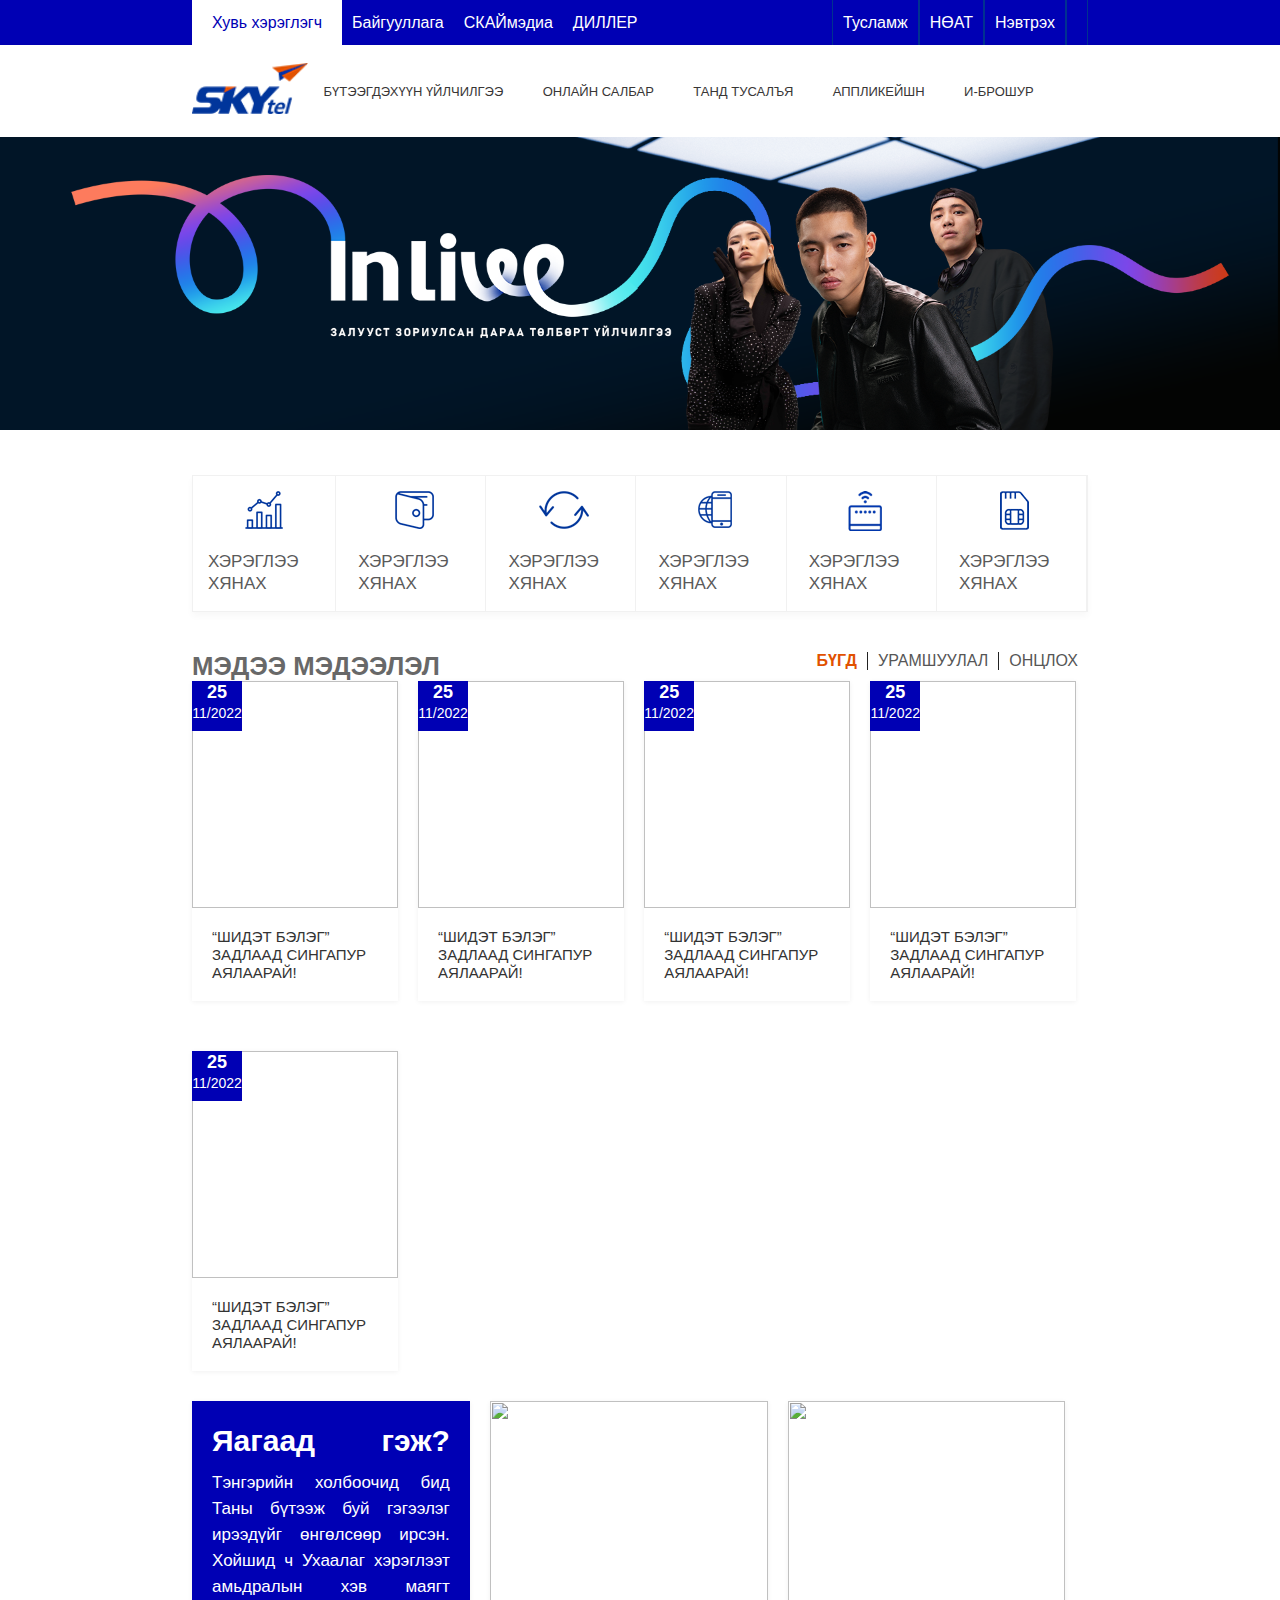
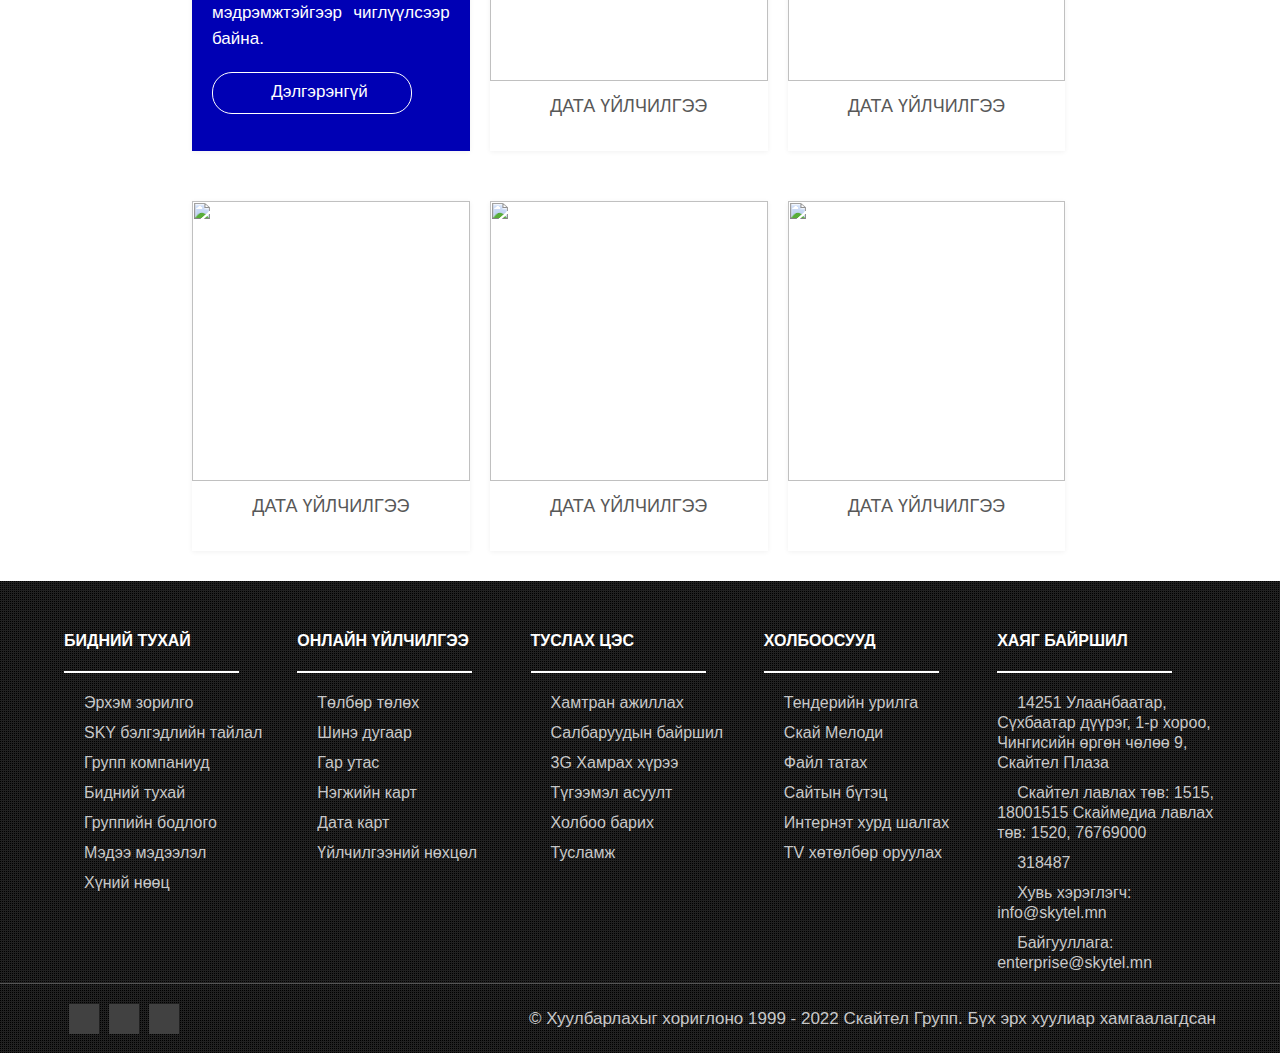
==== index.html @ 261db48d "edit" ====
<!DOCTYPE html>
<html lang="en">
  <head>
    <meta charset="UTF-8" />
    <meta http-equiv="X-UA-Compatible" content="IE=edge" />
    <meta name="viewport" content="width=device-width, initial-scale=1.0" />
    <link rel="stylesheet" href="../css/sytle.css" />
    <link
      rel="stylesheet"
      href="https://cdnjs.cloudflare.com/ajax/libs/font-awesome/6.2.1/css/all.min.css"
      integrity="sha512-MV7K8+y+gLIBoVD59lQIYicR65iaqukzvf/nwasF0nqhPay5w/9lJmVM2hMDcnK1OnMGCdVK+iQrJ7lzPJQd1w=="
      crossorigin="anonymous"
      referrerpolicy="no-referrer"
    />
    <title>Document</title>
  </head>
  <body>
    <div class="mobile-header" >
        <div class="nav-bar-menu">
          <label for="menu-check">
            <i class="fa-solid fa-bars"></i>
          </label>
          <!-- <input type="checkbox" id="menu-check" /> -->
          <div class="nav"></div>
        </div>
        <div class="logo">
          <img src="../photo/logo.png" alt="" />
        </div>
        <div class="search">
          <i class="fa-solid fa-magnifying-glass"></i>
        </div>
      </div>
    <!-- hidden header start -->
    <div class="hidden-header-background">
      <div class="container">
        <div class="hidden-header">
          <div class="hidden-header-left">
            <ul>
              <li class="active">
                <a href="#" class="active">Хувь хэрэглэгч</a>
              </li>
              <li><a href="#" class="color-mod">Байгууллага</a></li>
              <li><a href="#" class="color-mod">СКАЙмэдиа</a></li>
              <li><a href="#" class="color-mod">ДИЛЛЕР</a></li>
            </ul>
          </div>
          <div class="hidden-header-rigth">
            <ul>
              <li><a href="#" class="shop-mod shop-left-mod">Тусламж</a></li>
              <li><a href="#" class="shop-mod">НӨАТ</a c></li>
              <li><a href="#" class="shop-mod">Нэвтрэх</a ></li>
              <li>
                <a href="#" class="shop-mod">
                  <i class="fa-solid fa-cart-shopping"></i>
                </a>
              </li>
            </ul>
          </div>
        </div>
      </div>
    </div>
    <!-- hidden header end -->

    <!-- sticky start -->
    <div class="sticky-header">
      <div class="container">
        <div class="sticky">
          <div class="logo">
            <img src="../photo/logo.png" alt="" />
          </div>
          <div class="menu-text">
            <ul>
              <li class="menu">
                <a class="color-hover-mod" href="#">Бүтээгдэхүүн үйлчилгээ</a>
                <i class="fa-solid fa-chevron-left"></i>
                <div class="menu-item">
                  <div class="grid">
                    <div class="item style">
                      <a href="">
                        <div
                          class="bg-img"
                          style="
                            background-image: url(../photo/menu-icon-2.png);
                          "
                        ></div>
                        <span>ДАРАА ТӨЛБӨРТ</span>
                      </a>
                    </div>
                    <div class="item style">
                      <a href="">
                        <div
                          class="bg-img"
                          style="
                            background-image: url(../photo/inlive4.png);
                            background-position: 20px 20px;
                          "
                        ></div>
                        <span>In Live</span>
                      </a>
                    </div>
                    <div class="item style">
                      <a href="">
                        <div
                          class="bg-img"
                          style="
                            background-image: url('../photo/menu-icon-1.png');
                          "
                        ></div>
                        <span>УРЬДЧИЛСАН ТӨЛБӨРТ</span>
                      </a>
                    </div>
                    <div class="item style">
                      <a href="">
                        <div
                          class="bg-img"
                          style="background-image: url(../photo/ic_aplha.png);"
                        ></div>
                        <span>ALPHA KIDS</span>
                      </a>
                    </div>
                    <div class="item style">
                      <a href="">
                        <div
                          class="bg-img"
                          style="
                            background-image: url(../photo/menu-icon-3.png);
                            background-position: 30px 20px;
                          "
                        ></div>
                        <span>ДАТА ҮЙЛЧИЛГЭЭ</span>
                      </a>
                    </div>
                    <div class="item style">
                      <a href="">
                        <div
                          class="bg-img"
                          style="background-image: url(../photo/up.png);"
                        ></div>
                        <span>UP ҮЙЛЧИЛГЭЭ</span>
                      </a>
                    </div>
                    <div class="item style">
                      <a href="">
                        <div
                          class="bg-img"
                          style="background-image: url(../photo/skynet.png);"
                        ></div>
                        <span>SKYNET</span>
                      </a>
                    </div>
                    <div class="item">
                      <a href="">
                        <div
                          class="bg-img"
                          style="
                            background-image: url(../photo/menu-icon-5.png);
                            background-position: 30px 20px;
                          "
                        ></div>
                        <span>ОУ-Н ҮЙЛЧИЛГЭЭ</span>
                      </a>
                    </div>
                  </div>
                </div>
              </li>
              <li class="menu">
                <a class="color-hover-mod" href="#">Онлайн салбар</a>
                <i class="fa-solid fa-chevron-left"></i>
                <div class="menu-item menu-item-mod">
                  <div class="grid">
                    <div class="item item-mod style">
                      <a href="">
                        <div
                          class="bg-img"
                          style="
                            background-image: url(../photo/esimicon2.png);
                            background-position: 35px 20px;
                          "
                        ></div>
                        <span>eSIM</span>
                      </a>
                    </div>
                    <div class="item item-mod style">
                      <a href="">
                        <div
                          class="bg-img"
                          style="
                            background-image: url(../photo/menu-pri-new-number.png);
                            background-position: 35px 20px;
                          "
                        ></div>
                        <span>ШИНЭ ДУГААР</span>
                      </a>
                    </div>
                    <div class="item item-mod style">
                      <a href="">
                        <div
                          class="bg-img"
                          style="
                            background-image: url(../photo/menu-pri-card.png);
                            background-position: 35px 20px;
                          "
                        ></div>
                        <span>ЦЭНЭГЛЭГЧ КАРТ</span>
                      </a>
                    </div>
                    <div class="item item-mod style">
                      <a href="">
                        <div
                          class="bg-img"
                          style="
                            background-image: url(../photo/menu-pri-phone.png);
                            background-position: 35px 20px;
                          "
                        ></div>
                        <span>ГАР, УТАС, ТӨХӨӨРӨМЖ</span>
                      </a>
                    </div>
                    <div class="item item-mod">
                      <a href="">
                        <div
                          class="bg-img"
                          style="
                            background-image: url(../photo/menu-pri-help.png);
                            background-position: 35px 20px;
                          "
                        ></div>
                        <span>ТУСЛАМЖ</span>
                      </a>
                    </div>
                  </div>
                </div>
              </li>
              <li class="menu">
                <a href="#" class="color-hover-mod">Танд тусалъя</a>
                <i class="fa-solid fa-chevron-left"></i>
                <div class="menu-item menu-items-mod">
                  <div class="grid">
                    <div class="item style items-mod">
                      <a href="">
                        <div
                          class="bg-img"
                          style="
                            background-image: url(../photo/menu-pri-contact-us.png);
                            background-position: 35px 20px;
                          "
                        ></div>
                        <span>БИДЭНТЭЙ ХОЛБОГДОХ</span>
                      </a>
                    </div>
                    <div class="item style items-mod">
                      <a href="">
                        <div
                          class="bg-img"
                          style="
                            background-image: url(../photo/menu-pri-buildings.png);
                            background-position: 35px 20px;
                          "
                        ></div>
                        <span>САЛБАРУУДЫН БАЙРШИЛ</span>
                      </a>
                    </div>
                    <div class="item style items-mod">
                      <a href="">
                        <div
                          class="bg-img"
                          style="
                            background-image: url(../photo/menu-pri-instructions.png);
                            background-position: 35px 20px;
                          "
                        ></div>
                        <span>ЗААВАР</span>
                      </a>
                    </div>
                    <div class="item style items-mod">
                      <a href="">
                        <div
                          class="bg-img"
                          style="
                            background-image: url(../photo/menu-pri-faq.png);
                            background-position: 35px 20px;
                          "
                        ></div>
                        <span>АСУУЛТ ХАРИУЛТ</span>
                      </a>
                    </div>
                    <div class="item style items-mod">
                      <a href="">
                        <div
                          class="bg-img"
                          style="
                            background-image: url(../photo/menu-pri-coverage.png);
                            background-position: 35px 20px;
                          "
                        ></div>
                        <span>ХАМРАХ ХҮРЭЭ</span>
                      </a>
                    </div>
                    <div class="item style items-mod">
                      <a href="">
                        <div
                          class="bg-img"
                          style="
                            background-image: url(../photo/2.png);
                            background-position: 35px 20px;
                          "
                        ></div>
                        <span>ХЭРЭГЛЭГЧИЙН БҮРТГЭЛ</span>
                      </a>
                    </div>
                    <div class="item items-mod">
                      <a href="">
                        <div
                          class="bg-img"
                          style="
                            background-image: url(../photo/menu-icon-3.png);
                            background-position: 35px 20px;
                          "
                        ></div>
                        <span>ЛОЯАЛТИ ҮЙЛЧИЛГЭЭ</span>
                      </a>
                    </div>
                  </div>
                </div>
              </li>
              <li>
                <a href="#" class="color-hover-mod">Аппликейшн</a>
              </li>
              <li>
                <a href="#" class="color-hover-mod">И-Брошур</a>
              </li>
              <li class="child">
                <i
                  class="fa-solid fa-magnifying-glass"
                  style="transform: rotate(0deg);"
                ></i>
                <a href="#"></a>
              </li>
            </ul>
          </div>
        </div>
      </div>
    </div>
    <!-- sticky end -->
    <div class="header-large-hero">
        <img src="../photo/header-banner.png" alt="">
    </div>

    <main>
        <div class="container">
            <div class="main-content">
                <div class="row">
                    <div class=" col border-style"><a href="#">
                      <div class="img" style="background-image: url(../photo/1.png);"></div>
                      <span>ХЭРЭГЛЭЭ ХЯНАХ</span>
                    </a></div>
                    <div  class="col border-style"><a href="#">
                      <div class="img" style="background-image: url(../photo/2.2.png);"></div>
                      <span>ХЭРЭГЛЭЭ ХЯНАХ</span>
                    </a></div>
                    <div class="col border-style"><a href="#">
                      <div class="img" style="background-image: url(../photo/3.3.png);"></div>
                      <span>ХЭРЭГЛЭЭ ХЯНАХ</span>
                    </a></div>
                    <div class="col border-style"><a href="#">
                      <div class="img" style="background-image: url(../photo/4.4.png)"></div>
                      <span>ХЭРЭГЛЭЭ ХЯНАХ</span>
                    </a></div>
                    <div class="col border-style"><a href="#">
                      <div class="img" style="background-image: url(../photo/5.5.png);"></div>
                      <span>ХЭРЭГЛЭЭ ХЯНАХ</span>
                    </a></div>
                    <div class="col border-style"><a href="#">
                      <div class="img" style="background-image: url(../photo/6.6.png);"></div>
                      <span>ХЭРЭГЛЭЭ ХЯНАХ</span>
                    </a></div>
                  </div>
            </div>
        </div>
        <div class="container">
            <div class="title">
                <div class="left"><h3>Мэдээ мэдээлэл</h3></div>
                <div class="right">
                    <ul>
                        <li class="border-style"><a href=""></a>Бүгд</li>
                        <li class="border-style"><a href=""></a>УРАМШУУЛАЛ</li>
                        <li><a href=""></a>Онцлох</li>
                    </ul>
                </div>
            </div>
        </div>
        <div class="container">
            <div class="main-new-content">
                <div class="new-item-block">
                    <div class="block-img">
                        <img src="https://skytel.mn/uploads/news/dbb414e7aba9a69375f9ca0bad389f07cb7af97f.jpg" alt="">
                        <div class="linner"></div>
                        <div class="caption-left-top">
                            <h4>25</h4>
                            <span>11/2022</span>
                        </div>
                    </div>
                    <div class="item-caption">
                        <h3 class="item-title">
                            <a href="">“Шидэт бэлэг” задлаад Сингапур аялаарай!</a>
                        </h3>
                    </div>
                </div>
                <div class="new-item-block">
                    <div class="block-img">
                        <img src="https://skytel.mn/uploads/news/dbb414e7aba9a69375f9ca0bad389f07cb7af97f.jpg" alt="">
                        <div class="linner"></div>
                        <div class="caption-left-top">
                            <h4>25</h4>
                            <span>11/2022</span>
                        </div>
                    </div>
                    <div class="item-caption">
                        <h3 class="item-title">
                            <a href="">“Шидэт бэлэг” задлаад Сингапур аялаарай!</a>
                        </h3>
                    </div>
                </div>
                <div class="new-item-block">
                    <div class="block-img">
                        <img src="https://skytel.mn/uploads/news/dbb414e7aba9a69375f9ca0bad389f07cb7af97f.jpg" alt="">
                        <div class="linner"></div>
                        <div class="caption-left-top">
                            <h4>25</h4>
                            <span>11/2022</span>
                        </div>
                    </div>
                    <div class="item-caption">
                        <h3 class="item-title">
                            <a href="">“Шидэт бэлэг” задлаад Сингапур аялаарай!</a>
                        </h3>
                    </div>
                </div>
                <div class="new-item-block">
                    <div class="block-img">
                        <img src="https://skytel.mn/uploads/news/dbb414e7aba9a69375f9ca0bad389f07cb7af97f.jpg" alt="">
                        <div class="linner"></div>
                        <div class="caption-left-top">
                            <h4>25</h4>
                            <span>11/2022</span>
                        </div>
                    </div>
                    <div class="item-caption">
                        <h3 class="item-title">
                            <a href="">“Шидэт бэлэг” задлаад Сингапур аялаарай!</a>
                        </h3>
                    </div>
                </div>
                <div class="new-item-block">
                    <div class="block-img">
                        <img src="https://skytel.mn/uploads/news/dbb414e7aba9a69375f9ca0bad389f07cb7af97f.jpg" alt="">
                        <div class="linner"></div>
                        <div class="caption-left-top">
                            <h4>25</h4>
                            <span>11/2022</span>
                        </div>
                    </div>
                    <div class="item-caption">
                        <h3 class="item-title">
                            <a href="">“Шидэт бэлэг” задлаад Сингапур аялаарай!</a>
                        </h3>
                    </div>
                </div>
            </div>
        </div>
        <div class="container">
            <div class="footer-content-item">
                <div class="content-footer active-content">
               <div class="active-header">
                <h2>
                    <span class="more-title-1" style="margin-right: 10px;">Яагаад</span>
                    <span><img src="https://skytel.mn/app/images/logo-white.png" alt=""></span>
                    <span class="more-title-1">гэж?</span>
                  </h2>
                  <p>Тэнгэрийн холбоочид бид Таны бүтээж буй гэгээлэг ирээдүйг өнгөлсөөр ирсэн. Хойшид ч Ухаалаг хэрэглээт амьдралын хэв маягт мэдрэмжтэйгээр чиглүүлсээр байна.</p>
                  <a href="" class="btn btn1" style="margin-top: 30px; transition: all 0.2s; width: 200px;">
                    <i class="fa-solid fa-link" style="padding-right: 15px;"></i>
                    Дэлгэрэнгүй
                  </a>
               </div>
                </div>
                <div class="content-footer">
                    <div class="content-img">
                        <img src="https://skytel.mn/app/images/beldsen/home/2.png" alt="">
                        <div class="linner">
                            <i class="fa-solid fa-link"></i>
                        </div>
                    </div>
                    <div class="footer-caption">
                        <h3>
                            <a href="/p/data-service" class="">Дата үйлчилгээ</a>
                        </h3>
                    </div>
                </div>
                <div class="content-footer">
                    <div class="content-img">
                        <img src="https://skytel.mn/app/images/beldsen/home/2.png" alt="">
                        <div class="linner">
                            <i class="fa-solid fa-link"></i>
                        </div>
                        <div class="footer-caption">
                            <h3>
                                <a href="/p/data-service" class="">Дата үйлчилгээ</a>
                            </h3>
                        </div>
                    </div>
                    <div class="footer-caption">
                        <h3>
                            <a href="/p/data-service" class="">Дата үйлчилгээ</a>
                        </h3>
                    </div>
                </div>
                <div class="content-footer">
                    <div class="content-img">
                        <img src="https://skytel.mn/app/images/beldsen/home/2.png" alt="">
                        <div class="linner">
                            <i class="fa-solid fa-link"></i>
                        </div>
                    </div>
                    <div class="footer-caption">
                        <h3>
                            <a href="/p/data-service" class="">Дата үйлчилгээ</a>
                        </h3>
                    </div>
                </div>
                <div class="content-footer">
                    <div class="content-img">
                        <img src="https://skytel.mn/app/images/beldsen/home/2.png" alt="">
                        <div class="linner">
                            <i class="fa-solid fa-link"></i>
                        </div>
                    </div>
                    <div class="footer-caption">
                        <h3>
                            <a href="/p/data-service" class="">Дата үйлчилгээ</a>
                        </h3>
                    </div>
                </div>
                <div class="content-footer">
                    <div class="content-img">
                        <img src="https://skytel.mn/app/images/beldsen/home/2.png" alt="">
                        <div class="linner">
                            <i class="fa-solid fa-link"></i>
                        </div>
                    </div>
                    <div class="footer-caption">
                        <h3>
                            <a href="/p/data-service" class="">Дата үйлчилгээ</a>
                        </h3>
                    </div>
                </div>
            </div>
        </div>
    </main>
    <footer>
        <div class="container-mod">
          <div class="footer-menu">
            <div class="menu-1">
              <ul>
                <li class="active"><a href="#">БИДНИЙ ТУХАЙ <hr style="width: 80%; height: 2px; background: #fff; border: none; margin-top: 20px; margin-bottom: 20px;"></a></li>
                <li><a href=""><i class="fa-solid fa-angle-left"></i>Эрхэм зорилго</a></li>
                <li><a href=""><i class="fa-solid fa-angle-left"></i>SKY бэлгэдлийн тайлал</a></li>
                <li><a href=""><i class="fa-solid fa-angle-left"></i>Групп компаниуд</a></li>
                <li><a href=""><i class="fa-solid fa-angle-left"></i>Бидний тухай</a></li>
                <li><a href=""><i class="fa-solid fa-angle-left"></i>Группийн бодлого</a></li>
                <li><a href=""><i class="fa-solid fa-angle-left"></i>Мэдээ мэдээлэл</a></li>
                <li><a href=""><i class="fa-solid fa-angle-left"></i>Хүний нөөц</a></li>
              </ul>
            </div>
            <div class="menu-1">
              <ul>
                <li class="active"><a href="#">ОНЛАЙН ҮЙЛЧИЛГЭЭ<hr style="width: 80%; height: 2px; background: #fff; border: none; margin-top: 20px; margin-bottom: 20px;"></a></li>
                <li><a href=""><i class="fa-solid fa-angle-left"></i> Төлбөр төлөх</a></li>
                <li><a href=""><i class="fa-solid fa-angle-left"></i>Шинэ дугаар</a></li>
                <li><a href=""><i class="fa-solid fa-angle-left"></i>Гар утас</a></li>
                <li><a href=""><i class="fa-solid fa-angle-left"></i>Нэгжийн карт</a></li>
                <li><a href=""><i class="fa-solid fa-angle-left"></i>Дата карт</a></li>
                <li><a href=""><i class="fa-solid fa-angle-left"></i>Үйлчилгээний нөхцөл</a></li>
              </ul>
            </div>
            <div class="menu-1">
              <ul>
                <li class="active"><a href="#">ТУСЛАХ ЦЭС<hr style="width: 80%; height: 2px; background: #fff; border: none; margin-top: 20px; margin-bottom: 20px;"></a></li>
                <li><a href=""><i class="fa-solid fa-angle-left"></i> Хамтран ажиллах</a></li>
                <li><a href=""><i class="fa-solid fa-angle-left"></i> Салбаруудын байршил</a></li>
                <li><a href=""><i class="fa-solid fa-angle-left"></i> 3G Хамрах хүрээ</a></li>
                <li><a href=""><i class="fa-solid fa-angle-left"></i>Түгээмэл асуулт</a></li>
                <li><a href=""><i class="fa-solid fa-angle-left"></i>Холбоо барих</a></li>
                <li><a href=""><i class="fa-solid fa-angle-left"></i> Тусламж</a></li>
              </ul>
            </div>
            <div class="menu-1">
              <ul>
                <li class="active"><a href="#">ХОЛБООСУУД<hr style="width: 80%; height: 2px; background: #fff; border: none; margin-top: 20px; margin-bottom: 20px;"></a></li>
                <li><a href=""><i class="fa-solid fa-angle-left"></i>Тендерийн урилга</a></li>
                <li><a href=""><i class="fa-solid fa-angle-left"></i>Скай Мелоди</a></li>
                <li><a href=""><i class="fa-solid fa-angle-left"></i>Файл татах</a></li>
                <li><a href=""><i class="fa-solid fa-angle-left"></i>Сайтын бүтэц</a></li>
                <li><a href=""><i class="fa-solid fa-angle-left"></i>Интернэт хурд шалгах</a></li>
                <li><a href=""><i class="fa-solid fa-angle-left"></i>TV хөтөлбөр оруулах</a></li>
              </ul>
            </div>
            <div class="menu-1 menu-img-1">
              <div class="image"></div>
              <ul>
                <li class="active"><a href="#">ХАЯГ БАЙРШИЛ<hr style="width: 80%; height: 2px; background: #fff; border: none; margin-top: 20px; margin-bottom: 20px;"></a></li>
                <li><a href=""><i class="fa-solid fa-location-dot" style="transform: rotate(0);"></i>14251 Улаанбаатар, Сүхбаатар дүүрэг, 1-р хороо, Чингисийн өргөн чөлөө 9, Скайтел Плаза</a></li>
                <li><a href=""><i class="fa-solid fa-phone" style="transform: rotate(0);"></i>Скайтел лавлах төв:
                  1515, 18001515
                  Скаймедиа лавлах төв:
                  1520, 76769000</a></li>
                <li><a href=""><i class="fa-solid fa-mobile" style="transform: rotate(0);"></i>318487</a></li>
                <li><a href=""><i class="fa-solid fa-envelope" style="transform: rotate(0);"></i>Хувь хэрэглэгч: info@skytel.mn</a></li>
                <li><a href=""><i class="fa-regular fa-envelope" style="transform: rotate(0);"></i>Байгууллага: enterprise@skytel.mn</a></li>
              </ul>
            </div>
          </div>
        </div>
      </footer>
      <div class="copyright">
        <div class="container-mod">
          <div class="copyright-child">
            <div class="icon">
              <ul>
                <li>
                  <a href=""> <i class="fa-brands fa-facebook-f"></i></a>
                </li>
                <li>
                  <a href=""><i class="fa-brands fa-twitter"></i></a>
                </li>
                <li>
                  <a href=""><i class="fa-brands fa-youtube"></i></a>
                </li>
              </ul>
            </div>
            <div class="text">© Хуулбарлахыг хориглоно 1999 - 2022 Скайтел Групп. Бүх эрх хуулиар хамгаалагдсан</div>
            </div>
        </div>
      </div>
  </body>
</html>
---- css/sytle.css ----
/* * selector */
* {
  margin: 0;
  padding: 0;
  text-decoration: none;
  box-sizing: border-box;
  list-style: none;
}
/* * selector end */

/* body select */
body {
  color: #555;
  font-size: 17px;
  font-family: 'Calibri', sans-serif;
}
/* body select end */

/* container class select */
.container,
.container-mod {
  max-width: 70%;
  height: auto;
  margin: auto;
}
/* container class select end */

.mobile-header {
  display: none;
  height: 100px;
}

.hidden-header-background {
  width: 100%;
  height: 45px;
  display: block;
  background: #0000b4;
}
/* header select */
.hidden-header-background .hidden-header {
  display: flex;
  justify-content: space-between;
}
.hidden-header-background .hidden-header .hidden-header-left ul,
.hidden-header-background .hidden-header .hidden-header-rigth ul {
  display: flex;
}
/*  */
.hidden-header-background .hidden-header .hidden-header-rigth ul li a,
.hidden-header-background .hidden-header .hidden-header-left ul li .color-mod {
  padding: 0 10px;
}
.hidden-header-background .hidden-header .hidden-header-left ul .active {
  width: 100%;
  height: 45px;
  font-weight: 500;
  background: #fff;
  padding: 0 10px;
}
.hidden-header-background .hidden-header .hidden-header-left ul .active a {
  color: #0000b4;
}
.hidden-header-background .hidden-header .hidden-header-left ul li a,
.hidden-header-background .hidden-header .hidden-header-rigth ul li a {
  height: 45px;
  display: flex;
  color: #fff;
  font-size: 16px;
  justify-content: center;
  align-items: center;
  transition: all 0.5s;
}
.hidden-header-background .hidden-header .hidden-header-rigth ul li {
  border-left: 1px solid #003190;
}
.hidden-header-background .hidden-header .hidden-header-rigth ul li .shop-mod {
  border-right: 1px solid #003190;
}
/* hover effect */
.hidden-header-background .hidden-header .hidden-header-rigth ul li a:hover,
.hidden-header-background
  .hidden-header
  .hidden-header-left
  ul
  li
  .color-mod:hover {
  transition: all 0.5s;
  background: #003190;
  /* background: #1212a5; */
}
/* hover effect end*/

/* sticky start */
.sticky-header {
  width: 100%;
  display: block;
  height: 92px;
  box-shadow: 0 1px 5px rgb(0 0 0 / 8%);
}
.sticky-header .sticky {
  width: 100%;
  height: 100%;
  display: flex;
  align-items: center;
  justify-content: space-between;
}
.sticky-header .sticky .logo {
  width: 13%;
}
.sticky-header .sticky .logo img {
  width: 100%;
  height: 100%;
  object-fit: cover;
}
.sticky-header .sticky .menu-text {
  width: 87%;
}
.sticky-header .sticky .menu-text ul {
  height: 92px;
  display: flex;
  align-items: center;
  text-transform: uppercase;
  justify-content: space-between;
  cursor: pointer;
}
/* menu nav start */
.sticky-header .sticky .menu-text ul .menu .menu-item {
  visibility: hidden;
  position: absolute;
  width: 80%;
  top: 20%;
  right: 10%;
  height: 130px;
  background: rgba(255, 255, 255, 0.9);
  border-radius: 10px;
  box-shadow: 0 3px 7px rgb(0 0 0 / 3%);
  transition: all 0.3s !important;
  cursor: pointer;
}

/* menu nav start */
.sticky-header .sticky .menu-text ul .menu .menu-item .grid {
  width: 100%;
  height: 130px;
  display: flex;
}
.sticky-header .sticky .menu-text ul .menu-item .item {
  width: 13%;
  flex-direction: column;
}
/* item class mod */
.sticky-header .sticky .menu-text ul .menu-item .item-mod {
  width: 20%;
}
.sticky-header .sticky .menu-text ul .menu-item .items-mod {
  width: 15%;
}
.sticky-header .sticky .menu-text ul .menu-item .style {
  border-right: 1px solid rgb(239, 239, 239);
}
.sticky-header .sticky .menu-text ul .menu .menu-item-mod {
  visibility: hidden;
  width: 50%;
  right: 26%;
}
.sticky-header .sticky .menu-text ul .menu .menu-items-mod {
  visibility: hidden;
  width: 70%;
  right: 16%;
}
/* item class mod end */
.sticky-header .sticky .menu-text ul .menu-item .item a {
  display: flex;
  font-size: 13px;
  text-align: center;
  flex-direction: column;
  justify-content: center;
  align-items: center;
}
.sticky-header .sticky .menu-text ul .menu-item .item a .bg-img {
  width: 100%;
  height: 93px;
  background-position: 40px 20px;
  background-repeat: no-repeat;
}
/* menu nav end */
.sticky-header .sticky .menu-text ul li i {
  transform: rotate(180deg);
}
.sticky-header .sticky .menu-text ul li.child {
  transition: all 0.3s;
}
.sticky-header .sticky .menu-text ul li.child i:hover {
  color: rgb(245, 78, 36);
  transition: all 0.3s;
}
.sticky-header .sticky .menu-text ul li a {
  font-weight: 300;
  color: #383636;
  padding: 0 15px;
}
.sticky-header .sticky .menu-text ul li:hover .color-hover-mod {
  transition: all 0.3s;
  color: rgb(245, 78, 36);
}
/* hover start */
.sticky-header .sticky .menu-text ul .menu .menu-item .grid .item:hover {
  background: #fff;
  transition: all 0.3s;
}
.sticky-header .sticky .menu-text ul .menu:hover .menu-item,
.sticky-header .sticky .menu-text ul .menu:hover .menu-item-mod,
.sticky-header .sticky .menu-text ul .menu:hover .menu-items-mod {
  /* display: block; */
  z-index: 100;
  visibility: visible;
  transition: all 1s !important;
}
/* hover end */
/* sticky end */

.header-large-hero {
  width: 100%;
  height: auto;
  position: relative;
}
.header-large-hero img {
  width: 100%;
  object-fit: cover;
}

main {
  width: 100%;
  height: auto;
}
main .main-content {
  max-width: 100%;
  height: auto;
  margin: 40px 0;
  line-height: 1.3;
  border: 1px solid #f1f1f1;
  background: #fff;
  box-shadow: 0 4px 7px rgb(0 0 0 / 3%);
}
main .main-content .row {
  max-width: 100%;
  height: auto;
  display: flex;
  justify-content: space-between;
  flex-direction: row;
  flex-wrap: wrap;
  align-items: center;
}
main .main-content .row .col {
  width: 16%;
  padding: 15px;
  height: 140px;
  transition: all 2s;
}
main .main-content .row .col span {
  color: #5a5a5a;
}
main .main-content .row .border-style {
  height: 100%;
  display: flex;
  align-items: center;
  justify-content: center;
  border-right: 1px solid #f1f1f1;
}
main .main-content .row .col a .img {
  width: 100%;
  height: 60px;
  background-position: 50% 0px;
  background-repeat: no-repeat;
  transition: all 1s;
}
main .main-content .row .col:hover {
  background: #0000b4;
  transition: all 2s;
}
main .main-content .row .col:hover a span {
  color: #fff;
}
main .main-content .row .col:hover a .img {
  transition: all 1s;
  background-position: 50% -80px;
}
.title {
  width: 100%;
  height: auto;
  display: flex;
  justify-content: space-between;
}
.title .left {
  color: #686868;
  font-weight: 100;
  font-size: 22px;
  text-transform: uppercase;
}
.title .right ul {
  display: flex;
  text-transform: uppercase;
}
.title .right ul .border-style {
  border-right: 1px solid #222;
}
.title .right ul li:first-child {
  color: #e15100;
  font-weight: bold;
}
.title .right ul li {
  padding: 0 10px;
  color: #565656;
  font-size: 16px;
}
main .main-new-content {
  width: 100%;
  height: auto;
  display: flex;
  flex-wrap: wrap;
  gap: 20px;
}
main .main-new-content .new-item-block {
  width: 23%;
  background: #fff;
  box-shadow: 0 1px 5px rgb(0 0 0 / 6%);
  margin-bottom: 30px;
  line-height: 1.3;
  height: 320px;
  cursor: pointer;
}
main .main-new-content .new-item-block .item-caption h3 {
  text-transform: uppercase;
  font-size: 15px;
  line-height: 18px;
  margin: 0;
  z-index: 11;
}
main .main-new-content .new-item-block .item-caption h3 a {
  display: block;
  padding: 20px 20px 18px 20px;
  color: #333;
  line-height: 18px;
  max-height: 70px;
  font-weight: 100;
  overflow: hidden;
  transition: all 0.3s;
}
main .main-new-content .new-item-block .item-caption:hover h3 a {
  color: #e15100;
  transition: all 0.3s;
}
main .main-new-content .new-item-block .block-img {
  width: 100%;
  height: 227px;
  position: relative;
  cursor: pointer;
}
main .main-new-content .new-item-block .block-img img {
  width: 100%;
  height: 227px;
  object-fit: cover;
}
main .main-new-content .new-item-block:hover .block-img .linner {
  transition: all 0.5s;
  visibility: visible;
  height: 100%;
  opacity: 1;
}
main .main-new-content .new-item-block .block-img .linner {
  width: 100%;
  height: 70%;
  visibility: hidden;
  background: #0000b4;
  position: absolute;
  bottom: 0;
  transition: ease-in-out 0.2s;
  opacity: 0.8;
}
main .main-new-content .new-item-block .block-img .caption-left-top {
  width: 50px;
  height: 50px;
  background: #0000b4;
  position: absolute;
  top: 0;
  text-align: center;
  font-size: 14px;
  color: #fff;
}
main .main-new-content .new-item-block .block-img .caption-left-top h4 {
  font-weight: bold;
  font-size: 18px;
}
main .main-new-content .new-item-block:hover .block-img .caption-left-top {
  background: #e05a0c;
  transition: all 0.3s;
}
main .footer-content-item {
  width: 100%;
  height: auto;
  display: flex;
  flex-wrap: wrap;
  gap: 20px;
}
main .footer-content-item .content-footer {
  width: 31%;
  height: 350px;
  box-shadow: 0 1px 5px rgb(0 0 0 / 6%);
  margin-bottom: 30px;
  line-height: 1.3;
  min-height: 320px;
  background: #fff;
  cursor: pointer;
}
main .footer-content-item .active-content {
  width: 31%;
  height: 350px;
  background: #0000b4;
  padding: 20px;
  color: #fff;
}

main .footer-content-item .active-content .active-header h2 {
  display: flex;
  height: 100%;
  justify-content: space-between;
  align-items: center;
}
main .footer-content-item .active-content .active-header h2 span.more-title-1 {
  font-size: 30px;
  font-weight: 600;
}
main .footer-content-item .active-content .active-header p {
  text-align: justify;
  margin-top: 10px;
  line-height: 26px;
  font-weight: 300;
}
main .footer-content-item .content-footer .content-img {
  width: 100%;
  height: 280px;
  position: relative;
  overflow: hidden;
  transition: all 0.3s;
}
main .footer-content-item .active-content .active-header .btn {
  color: #fff;
  width: 150px;
  height: 42px;
  display: flex;
  justify-content: center;
  align-items: center;
  border-radius: 20px;
  border: 1px solid #fff;
  margin-top: 20px !important;
}
.btn:hover {
  width: 150px;
  height: 42px;
  background: #fff;
  color: #0000b4 !important;
  transition: all 0.2s;
  font-weight: bold;
}
main .footer-content-item .content-footer:hover .content-img {
  visibility: visible;
}
main .footer-content-item .content-footer .content-img img {
  width: 100%;
  height: 100%;
  object-fit: cover;
}
main .footer-content-item .content-footer:hover .content-img img {
  width: 110%;
  height: 110%;
  object-fit: cover;
  transition: all 0.3s;
}
main .footer-content-item .content-footer .content-img .linner {
  width: 100%;
  height: 100%;
  background: #0000b4;
  position: absolute;
  display: flex;
  justify-content: center;
  align-items: center;
  top: 0;
  opacity: 0.5;
  visibility: hidden;
}
main .footer-content-item .content-footer:hover .content-img .linner {
  visibility: visible;
}
main .footer-content-item .content-footer .content-img .linner i {
  color: #fff;
  font-size: 2em;
  transform: translateY(80px);
  transition: all 0.3s;
  opacity: 0;
}
main .footer-content-item .content-footer:hover .content-img .linner i {
  transform: translateY(-10px);
  transition: ease-in-out 0.5s;
  opacity: 1;
}
main .footer-content-item .content-footer .footer-caption {
  height: 50px;
  display: flex;
  align-items: center;
  justify-content: center;
}
main .footer-content-item .content-footer .footer-caption h3 {
  font-size: 18px;
  line-height: 22px;
  text-transform: uppercase;
  text-align: center;
  font-weight: 300;
}
main .footer-content-item .content-footer .footer-caption h3 a {
  color: #585858;
}

footer {
  width: 100%;
  height: auto;
  background: #212121 url(../photo/gridtile.png);
  position: relative;
}
footer .footer-menu {
  display: flex;
  justify-content: space-between;
}
footer .footer-menu .menu-1 {
  width: 19%;
  height: auto;
  margin-top: 50px;
  position: relative;
}
footer .footer-menu .menu-img-1 .image {
  position: absolute;
  width: 19%;
  background-size: cover;
  height: 100%;
  /* background-image: url(../photo/World-Map-PNG-Image-4888.jpg); */
}

footer .footer-menu .menu-1 ul li.active a {
  color: #fff;
  font-weight: bold;
  white-space: nowrap;
  margin-bottom: 20px;
  padding-bottom: 20px;
}
footer .footer-menu .menu-1 ul li {
  margin-bottom: 10px;
}
footer .footer-menu .menu-1 ul li a {
  color: #c8c8c8;
  font-size: 16px;
  transition: all 0.3s;
}
footer .footer-menu .menu-1 ul li a:hover {
  color: #fff;
  transition: all 0.3s;
}
footer .footer-menu .menu-1 ul li a i {
  margin-right: 20px;
  transform: rotate(180deg);
}
.copyright {
  max-width: 100%;
  height: 70px;
  border-top: 1px solid #555;
  background: #212121 url(../photo/gridtile.png);
}
.copyright .copyright-child {
  height: 70px;
  display: flex;
  align-items: center;
  justify-content: space-between;
  color: #c8c8c8;
}
.copyright .copyright-child .icon ul {
  display: flex;
  cursor: pointer;
}
.copyright .copyright-child .icon ul li {
  width: 30px;
  height: 30px;
  background: #414141;
  margin: 5px;
  display: flex;
  justify-content: center;
  align-items: center;
  transition: all 0.3s;
}
.copyright .copyright-child .icon ul li:hover {
  color: #fff;
  background: #e62e00;
  transition: all 0.3s;
}
.copyright .copyright-child .icon ul li a {
  color: #c8c8c8;
}
.help {
  width: 140px;
  height: 39px;
  background: #0099ff;
  position: fixed;
  border-radius: 5px;
  bottom: 0;
  right: 0;
  color: #fff;
}
@media (max-width: 1525px) {
  .container-mod {
    max-width: 90% !important;
  }
}
@media (max-width: 1400px) {
  .sticky-header .sticky .menu-text ul li {
    font-size: 13px;
  }
}
@media (max-width: 1200px) {
  .sticky-header .sticky .menu-text ul li {
    font-size: 12px;
  }
}
@media (max-width: 1076px) {
  .hidden-header-background {
    display: none;
  }
  .sticky-header {
    display: none;
  }
  .mobile-header {
    display: flex;
    width: 100%;
    align-items: center;
    justify-content: space-between;
    box-shadow: 0 1px 5px rgb(0 0 0 / 8%);
  }
  .mobile-header .nav-bar-menu {
    width: 100px;
    height: 100%;
  }
  .mobile-header .nav-bar-menu,
  .mobile-header .search {
    display: flex;
    justify-content: center;
    align-items: center;
    color: #0000b4;
    font-size: 2em;
  }
  .mobile-header .logo {
    width: 500px;
    height: 100%;
    display: flex;
    justify-content: center;
    align-items: center;
    /* background: #000; */
  }
  .mobile-header .logo img {
    width: 32%;
    height: 100%;
    object-fit: contain;
  }
  .mobile-header .search {
    width: 100px;
    height: 100%;
  }
}
@media (max-width: 768px) {
  .mobile-header .logo img {
    width: 40%;
    height: 100%;
    object-fit: contain;
  }
  .header-large-hero .btn {
    display: none;
  }
}
@media (max-width: 1071px) {
  main .main-new-content .new-item-block {
    width: 22.7%;
  }
  main .footer-content-item .active-content .active-header h2 {
    justify-content: left;
  }
  main
    .footer-content-item
    .active-content
    .active-header
    h2
    span.more-title-1 {
    letter-spacing: -2px;
    font-size: 25px !important;
  }
  footer .footer-menu .menu-1 ul li a {
    font-size: 14px;
  }
}
@media (max-width: 1024px) {
  .header-large-hero .more-btn {
    display: none;
  }
  main .main-content .row .col {
    width: 33%;
  }
}
@media (max-width: 968px) {
  main .main-new-content .new-item-block {
    width: 48.1%;
  }
  main .footer-content-item .content-footer {
    width: 100%;
  }
  main .footer-content-item .active-content .active-header h2 {
    justify-content: left;
  }
  footer .footer-menu {
    flex-direction: column !important;
  }
  footer .footer-menu .menu-1 {
    width: 100%;
  }
  .copyright .copyright-child .text {
    display: none;
  }
}
@media (max-width: 720px) {
  main .main-content .row .col {
    width: 50%;
  }
  main .main-new-content .new-item-block {
    width: 100%;
  }
  main .title .right ul {
    display: none !important;
  }
}
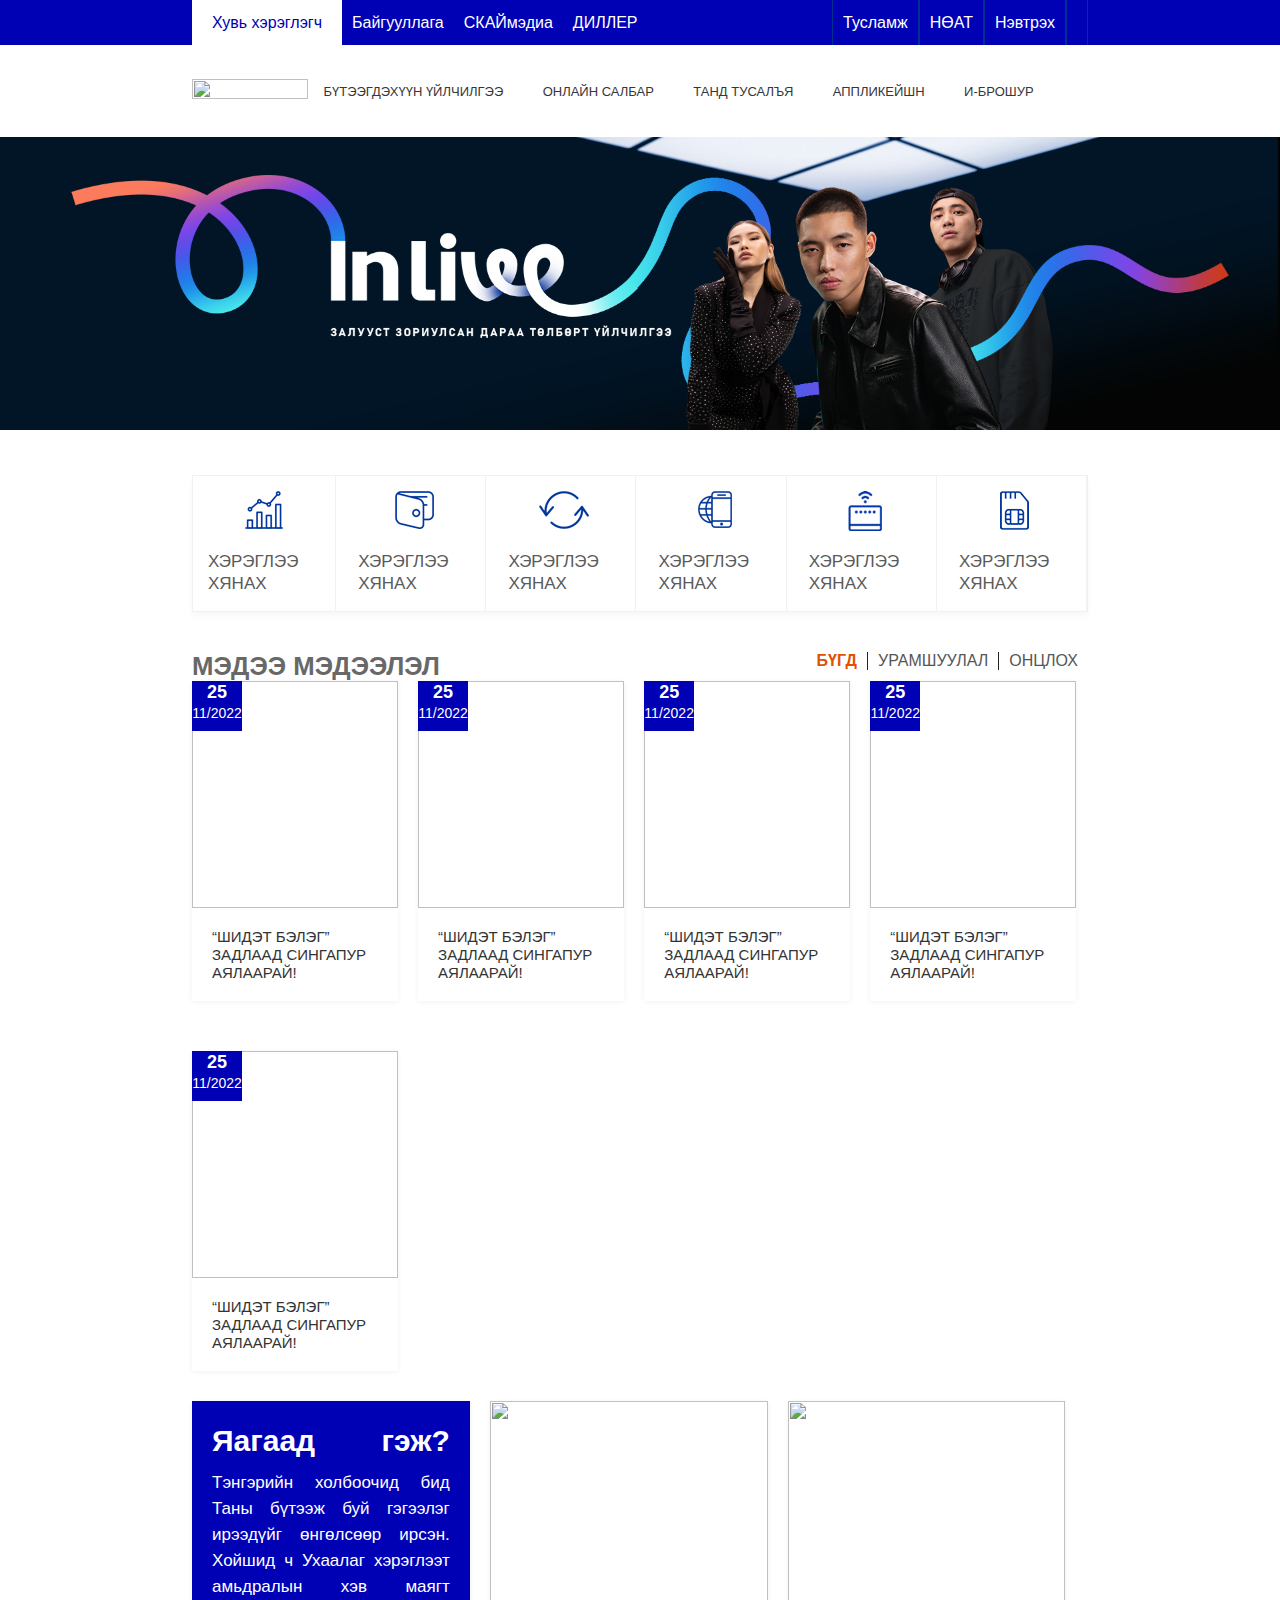
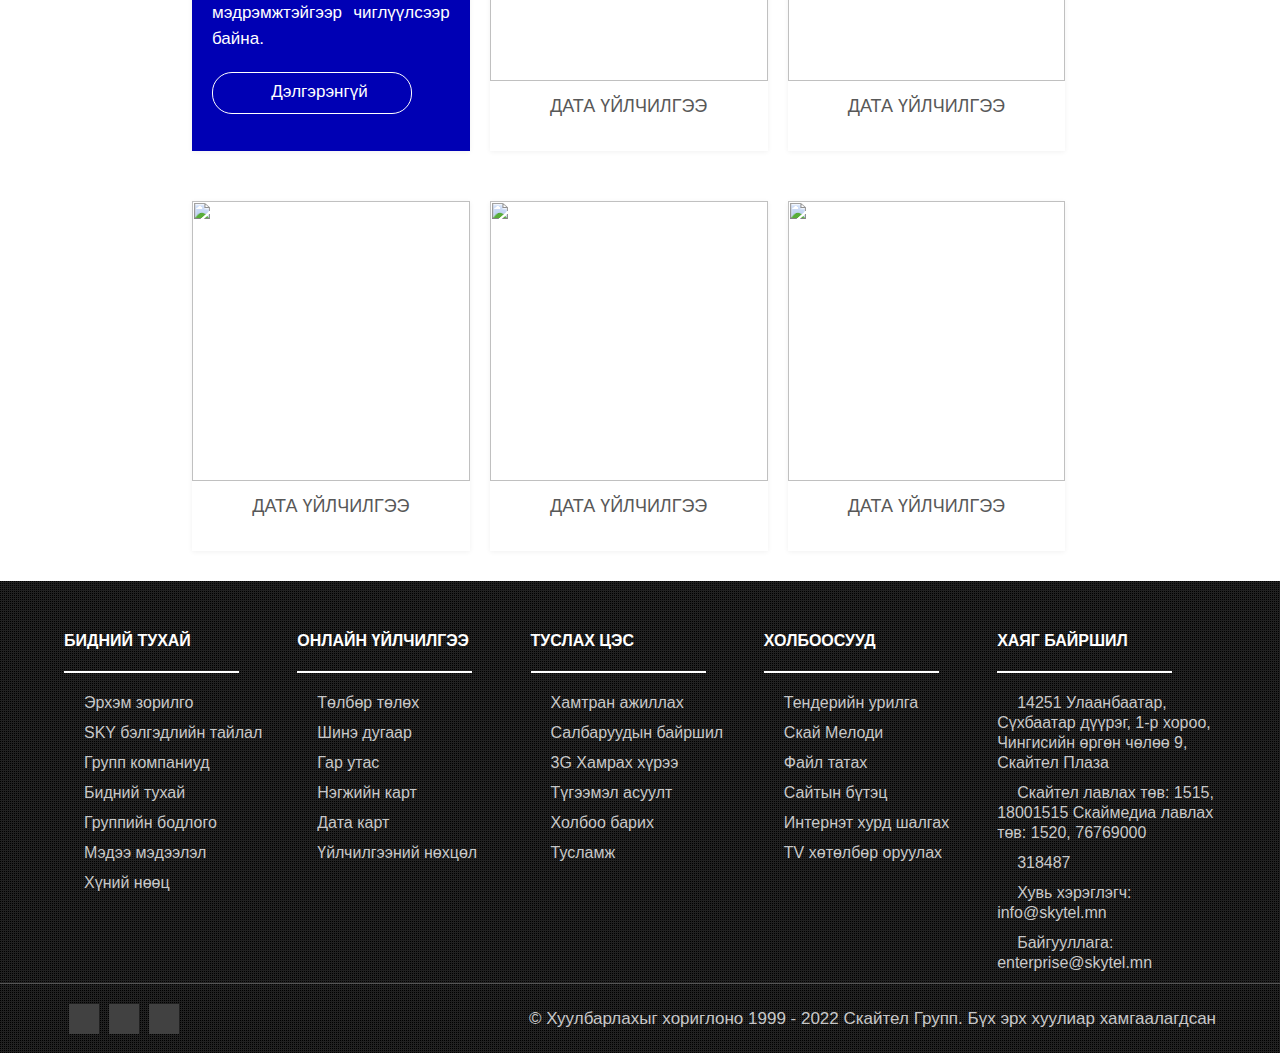
==== commit fae50d7c: "Edit" ====
--- a/index.html
+++ b/index.html
@@ -4,8 +4,8 @@
     <meta charset="UTF-8" />
     <meta http-equiv="X-UA-Compatible" content="IE=edge" />
     <meta name="viewport" content="width=device-width, initial-scale=1.0" />
-    <link rel="stylesheet" href="../css/sytle.css" />
-    <link
+    <link rel="stylesheet" href="./sytle.css">
+      <link
       rel="stylesheet"
       href="https://cdnjs.cloudflare.com/ajax/libs/font-awesome/6.2.1/css/all.min.css"
       integrity="sha512-MV7K8+y+gLIBoVD59lQIYicR65iaqukzvf/nwasF0nqhPay5w/9lJmVM2hMDcnK1OnMGCdVK+iQrJ7lzPJQd1w=="
@@ -24,7 +24,7 @@
           <div class="nav"></div>
         </div>
         <div class="logo">
-          <img src="../photo/logo.png" alt="" />
+          <img src="./photo/logo.png" alt="" />
         </div>
         <div class="search">
           <i class="fa-solid fa-magnifying-glass"></i>
@@ -66,7 +66,7 @@
       <div class="container">
         <div class="sticky">
           <div class="logo">
-            <img src="../photo/logo.png" alt="" />
+            <img src="https://skytel.mn/app/images/logo.png" alt="" />
           </div>
           <div class="menu-text">
             <ul>
@@ -80,7 +80,7 @@
                         <div
                           class="bg-img"
                           style="
-                            background-image: url(../photo/menu-icon-2.png);
+                            background-image: url(https://skytel.mn/app/images/menu2-icon-1.png);
                           "
                         ></div>
                         <span>ДАРАА ТӨЛБӨРТ</span>
@@ -91,7 +91,7 @@
                         <div
                           class="bg-img"
                           style="
-                            background-image: url(../photo/inlive4.png);
+                            background-image: url(./photo/inlive4.png);
                             background-position: 20px 20px;
                           "
                         ></div>
@@ -103,7 +103,7 @@
                         <div
                           class="bg-img"
                           style="
-                            background-image: url('../photo/menu-icon-1.png');
+                            background-image: url('./photo/menu-icon-1.png');
                           "
                         ></div>
                         <span>УРЬДЧИЛСАН ТӨЛБӨРТ</span>
@@ -113,7 +113,7 @@
                       <a href="">
                         <div
                           class="bg-img"
-                          style="background-image: url(../photo/ic_aplha.png);"
+                          style="background-image: url(./photo/ic_aplha.png);"
                         ></div>
                         <span>ALPHA KIDS</span>
                       </a>
@@ -123,7 +123,7 @@
                         <div
                           class="bg-img"
                           style="
-                            background-image: url(../photo/menu-icon-3.png);
+                            background-image: url(./photo/menu-icon-3.png);
                             background-position: 30px 20px;
                           "
                         ></div>
@@ -134,7 +134,7 @@
                       <a href="">
                         <div
                           class="bg-img"
-                          style="background-image: url(../photo/up.png);"
+                          style="background-image: url(./photo/up.png);"
                         ></div>
                         <span>UP ҮЙЛЧИЛГЭЭ</span>
                       </a>
@@ -143,7 +143,7 @@
                       <a href="">
                         <div
                           class="bg-img"
-                          style="background-image: url(../photo/skynet.png);"
+                          style="background-image: url(./photo/skynet.png);"
                         ></div>
                         <span>SKYNET</span>
                       </a>
@@ -153,7 +153,7 @@
                         <div
                           class="bg-img"
                           style="
-                            background-image: url(../photo/menu-icon-5.png);
+                            background-image: url(./photo/menu-icon-5.png);
                             background-position: 30px 20px;
                           "
                         ></div>
@@ -173,7 +173,7 @@
                         <div
                           class="bg-img"
                           style="
-                            background-image: url(../photo/esimicon2.png);
+                            background-image: url(./photo/esimicon2.png);
                             background-position: 35px 20px;
                           "
                         ></div>
@@ -185,7 +185,7 @@
                         <div
                           class="bg-img"
                           style="
-                            background-image: url(../photo/menu-pri-new-number.png);
+                            background-image: url(./photo/menu-pri-new-number.png);
                             background-position: 35px 20px;
                           "
                         ></div>
@@ -197,7 +197,7 @@
                         <div
                           class="bg-img"
                           style="
-                            background-image: url(../photo/menu-pri-card.png);
+                            background-image: url(./photo/menu-pri-card.png);
                             background-position: 35px 20px;
                           "
                         ></div>
@@ -209,7 +209,7 @@
                         <div
                           class="bg-img"
                           style="
-                            background-image: url(../photo/menu-pri-phone.png);
+                            background-image: url(./photo/menu-pri-phone.png);
                             background-position: 35px 20px;
                           "
                         ></div>
@@ -221,7 +221,7 @@
                         <div
                           class="bg-img"
                           style="
-                            background-image: url(../photo/menu-pri-help.png);
+                            background-image: url(./photo/menu-pri-help.png);
                             background-position: 35px 20px;
                           "
                         ></div>
@@ -351,27 +351,27 @@
             <div class="main-content">
                 <div class="row">
                     <div class=" col border-style"><a href="#">
-                      <div class="img" style="background-image: url(../photo/1.png);"></div>
+                      <div class="img" style="background-image: url(./photo/1.png);"></div>
                       <span>ХЭРЭГЛЭЭ ХЯНАХ</span>
                     </a></div>
                     <div  class="col border-style"><a href="#">
-                      <div class="img" style="background-image: url(../photo/2.2.png);"></div>
+                      <div class="img" style="background-image: url(./photo/2.2.png);"></div>
                       <span>ХЭРЭГЛЭЭ ХЯНАХ</span>
                     </a></div>
                     <div class="col border-style"><a href="#">
-                      <div class="img" style="background-image: url(../photo/3.3.png);"></div>
+                      <div class="img" style="background-image: url(./photo/3.3.png);"></div>
                       <span>ХЭРЭГЛЭЭ ХЯНАХ</span>
                     </a></div>
                     <div class="col border-style"><a href="#">
-                      <div class="img" style="background-image: url(../photo/4.4.png)"></div>
+                      <div class="img" style="background-image: url(./photo/4.4.png)"></div>
                       <span>ХЭРЭГЛЭЭ ХЯНАХ</span>
                     </a></div>
                     <div class="col border-style"><a href="#">
-                      <div class="img" style="background-image: url(../photo/5.5.png);"></div>
+                      <div class="img" style="background-image: url(./photo/5.5.png);"></div>
                       <span>ХЭРЭГЛЭЭ ХЯНАХ</span>
                     </a></div>
                     <div class="col border-style"><a href="#">
-                      <div class="img" style="background-image: url(../photo/6.6.png);"></div>
+                      <div class="img" style="background-image: url(./photo/6.6.png);"></div>
                       <span>ХЭРЭГЛЭЭ ХЯНАХ</span>
                     </a></div>
                   </div>
--- a/sytle.css
+++ b/sytle.css
@@ -0,0 +1,747 @@
+/* * selector */
+* {
+  margin: 0;
+  padding: 0;
+  text-decoration: none;
+  box-sizing: border-box;
+  list-style: none;
+}
+/* * selector end */
+
+/* body select */
+body {
+  color: #555;
+  font-size: 17px;
+  font-family: 'Calibri', sans-serif;
+}
+/* body select end */
+
+/* container class select */
+.container,
+.container-mod {
+  max-width: 70%;
+  height: auto;
+  margin: auto;
+}
+/* container class select end */
+
+.mobile-header {
+  display: none;
+  height: 100px;
+}
+
+.hidden-header-background {
+  width: 100%;
+  height: 45px;
+  display: block;
+  background: #0000b4;
+}
+/* header select */
+.hidden-header-background .hidden-header {
+  display: flex;
+  justify-content: space-between;
+}
+.hidden-header-background .hidden-header .hidden-header-left ul,
+.hidden-header-background .hidden-header .hidden-header-rigth ul {
+  display: flex;
+}
+/*  */
+.hidden-header-background .hidden-header .hidden-header-rigth ul li a,
+.hidden-header-background .hidden-header .hidden-header-left ul li .color-mod {
+  padding: 0 10px;
+}
+.hidden-header-background .hidden-header .hidden-header-left ul .active {
+  width: 100%;
+  height: 45px;
+  font-weight: 500;
+  background: #fff;
+  padding: 0 10px;
+}
+.hidden-header-background .hidden-header .hidden-header-left ul .active a {
+  color: #0000b4;
+}
+.hidden-header-background .hidden-header .hidden-header-left ul li a,
+.hidden-header-background .hidden-header .hidden-header-rigth ul li a {
+  height: 45px;
+  display: flex;
+  color: #fff;
+  font-size: 16px;
+  justify-content: center;
+  align-items: center;
+  transition: all 0.5s;
+}
+.hidden-header-background .hidden-header .hidden-header-rigth ul li {
+  border-left: 1px solid #003190;
+}
+.hidden-header-background .hidden-header .hidden-header-rigth ul li .shop-mod {
+  border-right: 1px solid #003190;
+}
+/* hover effect */
+.hidden-header-background .hidden-header .hidden-header-rigth ul li a:hover,
+.hidden-header-background
+  .hidden-header
+  .hidden-header-left
+  ul
+  li
+  .color-mod:hover {
+  transition: all 0.5s;
+  background: #003190;
+  /* background: #1212a5; */
+}
+/* hover effect end*/
+
+/* sticky start */
+.sticky-header {
+  width: 100%;
+  display: block;
+  height: 92px;
+  box-shadow: 0 1px 5px rgb(0 0 0 / 8%);
+}
+.sticky-header .sticky {
+  width: 100%;
+  height: 100%;
+  display: flex;
+  align-items: center;
+  justify-content: space-between;
+}
+.sticky-header .sticky .logo {
+  width: 13%;
+}
+.sticky-header .sticky .logo img {
+  width: 100%;
+  height: 100%;
+  object-fit: cover;
+}
+.sticky-header .sticky .menu-text {
+  width: 87%;
+}
+.sticky-header .sticky .menu-text ul {
+  height: 92px;
+  display: flex;
+  align-items: center;
+  text-transform: uppercase;
+  justify-content: space-between;
+  cursor: pointer;
+}
+/* menu nav start */
+.sticky-header .sticky .menu-text ul .menu .menu-item {
+  visibility: hidden;
+  position: absolute;
+  width: 80%;
+  top: 20%;
+  right: 10%;
+  height: 130px;
+  background: rgba(255, 255, 255, 0.9);
+  border-radius: 10px;
+  box-shadow: 0 3px 7px rgb(0 0 0 / 3%);
+  transition: all 0.3s !important;
+  cursor: pointer;
+}
+
+/* menu nav start */
+.sticky-header .sticky .menu-text ul .menu .menu-item .grid {
+  width: 100%;
+  height: 130px;
+  display: flex;
+}
+.sticky-header .sticky .menu-text ul .menu-item .item {
+  width: 13%;
+  flex-direction: column;
+}
+/* item class mod */
+.sticky-header .sticky .menu-text ul .menu-item .item-mod {
+  width: 20%;
+}
+.sticky-header .sticky .menu-text ul .menu-item .items-mod {
+  width: 15%;
+}
+.sticky-header .sticky .menu-text ul .menu-item .style {
+  border-right: 1px solid rgb(239, 239, 239);
+}
+.sticky-header .sticky .menu-text ul .menu .menu-item-mod {
+  visibility: hidden;
+  width: 50%;
+  right: 26%;
+}
+.sticky-header .sticky .menu-text ul .menu .menu-items-mod {
+  visibility: hidden;
+  width: 70%;
+  right: 16%;
+}
+/* item class mod end */
+.sticky-header .sticky .menu-text ul .menu-item .item a {
+  display: flex;
+  font-size: 13px;
+  text-align: center;
+  flex-direction: column;
+  justify-content: center;
+  align-items: center;
+}
+.sticky-header .sticky .menu-text ul .menu-item .item a .bg-img {
+  width: 100%;
+  height: 93px;
+  background-position: 40px 20px;
+  background-repeat: no-repeat;
+}
+/* menu nav end */
+.sticky-header .sticky .menu-text ul li i {
+  transform: rotate(180deg);
+}
+.sticky-header .sticky .menu-text ul li.child {
+  transition: all 0.3s;
+}
+.sticky-header .sticky .menu-text ul li.child i:hover {
+  color: rgb(245, 78, 36);
+  transition: all 0.3s;
+}
+.sticky-header .sticky .menu-text ul li a {
+  font-weight: 300;
+  color: #383636;
+  padding: 0 15px;
+}
+.sticky-header .sticky .menu-text ul li:hover .color-hover-mod {
+  transition: all 0.3s;
+  color: rgb(245, 78, 36);
+}
+/* hover start */
+.sticky-header .sticky .menu-text ul .menu .menu-item .grid .item:hover {
+  background: #fff;
+  transition: all 0.3s;
+}
+.sticky-header .sticky .menu-text ul .menu:hover .menu-item,
+.sticky-header .sticky .menu-text ul .menu:hover .menu-item-mod,
+.sticky-header .sticky .menu-text ul .menu:hover .menu-items-mod {
+  /* display: block; */
+  z-index: 100;
+  visibility: visible;
+  transition: all 1s !important;
+}
+/* hover end */
+/* sticky end */
+
+.header-large-hero {
+  width: 100%;
+  height: auto;
+  position: relative;
+}
+.header-large-hero img {
+  width: 100%;
+  object-fit: cover;
+}
+
+main {
+  width: 100%;
+  height: auto;
+}
+main .main-content {
+  max-width: 100%;
+  height: auto;
+  margin: 40px 0;
+  line-height: 1.3;
+  border: 1px solid #f1f1f1;
+  background: #fff;
+  box-shadow: 0 4px 7px rgb(0 0 0 / 3%);
+}
+main .main-content .row {
+  max-width: 100%;
+  height: auto;
+  display: flex;
+  justify-content: space-between;
+  flex-direction: row;
+  flex-wrap: wrap;
+  align-items: center;
+}
+main .main-content .row .col {
+  width: 16%;
+  padding: 15px;
+  height: 140px;
+  transition: all 2s;
+}
+main .main-content .row .col span {
+  color: #5a5a5a;
+}
+main .main-content .row .border-style {
+  height: 100%;
+  display: flex;
+  align-items: center;
+  justify-content: center;
+  border-right: 1px solid #f1f1f1;
+}
+main .main-content .row .col a .img {
+  width: 100%;
+  height: 60px;
+  background-position: 50% 0px;
+  background-repeat: no-repeat;
+  transition: all 1s;
+}
+main .main-content .row .col:hover {
+  background: #0000b4;
+  transition: all 2s;
+}
+main .main-content .row .col:hover a span {
+  color: #fff;
+}
+main .main-content .row .col:hover a .img {
+  transition: all 1s;
+  background-position: 50% -80px;
+}
+.title {
+  width: 100%;
+  height: auto;
+  display: flex;
+  justify-content: space-between;
+}
+.title .left {
+  color: #686868;
+  font-weight: 100;
+  font-size: 22px;
+  text-transform: uppercase;
+}
+.title .right ul {
+  display: flex;
+  text-transform: uppercase;
+}
+.title .right ul .border-style {
+  border-right: 1px solid #222;
+}
+.title .right ul li:first-child {
+  color: #e15100;
+  font-weight: bold;
+}
+.title .right ul li {
+  padding: 0 10px;
+  color: #565656;
+  font-size: 16px;
+}
+main .main-new-content {
+  width: 100%;
+  height: auto;
+  display: flex;
+  flex-wrap: wrap;
+  gap: 20px;
+}
+main .main-new-content .new-item-block {
+  width: 23%;
+  background: #fff;
+  box-shadow: 0 1px 5px rgb(0 0 0 / 6%);
+  margin-bottom: 30px;
+  line-height: 1.3;
+  height: 320px;
+  cursor: pointer;
+}
+main .main-new-content .new-item-block .item-caption h3 {
+  text-transform: uppercase;
+  font-size: 15px;
+  line-height: 18px;
+  margin: 0;
+  z-index: 11;
+}
+main .main-new-content .new-item-block .item-caption h3 a {
+  display: block;
+  padding: 20px 20px 18px 20px;
+  color: #333;
+  line-height: 18px;
+  max-height: 70px;
+  font-weight: 100;
+  overflow: hidden;
+  transition: all 0.3s;
+}
+main .main-new-content .new-item-block .item-caption:hover h3 a {
+  color: #e15100;
+  transition: all 0.3s;
+}
+main .main-new-content .new-item-block .block-img {
+  width: 100%;
+  height: 227px;
+  position: relative;
+  cursor: pointer;
+}
+main .main-new-content .new-item-block .block-img img {
+  width: 100%;
+  height: 227px;
+  object-fit: cover;
+}
+main .main-new-content .new-item-block:hover .block-img .linner {
+  transition: all 0.5s;
+  visibility: visible;
+  height: 100%;
+  opacity: 1;
+}
+main .main-new-content .new-item-block .block-img .linner {
+  width: 100%;
+  height: 70%;
+  visibility: hidden;
+  background: #0000b4;
+  position: absolute;
+  bottom: 0;
+  transition: ease-in-out 0.2s;
+  opacity: 0.8;
+}
+main .main-new-content .new-item-block .block-img .caption-left-top {
+  width: 50px;
+  height: 50px;
+  background: #0000b4;
+  position: absolute;
+  top: 0;
+  text-align: center;
+  font-size: 14px;
+  color: #fff;
+}
+main .main-new-content .new-item-block .block-img .caption-left-top h4 {
+  font-weight: bold;
+  font-size: 18px;
+}
+main .main-new-content .new-item-block:hover .block-img .caption-left-top {
+  background: #e05a0c;
+  transition: all 0.3s;
+}
+main .footer-content-item {
+  width: 100%;
+  height: auto;
+  display: flex;
+  flex-wrap: wrap;
+  gap: 20px;
+}
+main .footer-content-item .content-footer {
+  width: 31%;
+  height: 350px;
+  box-shadow: 0 1px 5px rgb(0 0 0 / 6%);
+  margin-bottom: 30px;
+  line-height: 1.3;
+  min-height: 320px;
+  background: #fff;
+  cursor: pointer;
+}
+main .footer-content-item .active-content {
+  width: 31%;
+  height: 350px;
+  background: #0000b4;
+  padding: 20px;
+  color: #fff;
+}
+
+main .footer-content-item .active-content .active-header h2 {
+  display: flex;
+  height: 100%;
+  justify-content: space-between;
+  align-items: center;
+}
+main .footer-content-item .active-content .active-header h2 span.more-title-1 {
+  font-size: 30px;
+  font-weight: 600;
+}
+main .footer-content-item .active-content .active-header p {
+  text-align: justify;
+  margin-top: 10px;
+  line-height: 26px;
+  font-weight: 300;
+}
+main .footer-content-item .content-footer .content-img {
+  width: 100%;
+  height: 280px;
+  position: relative;
+  overflow: hidden;
+  transition: all 0.3s;
+}
+main .footer-content-item .active-content .active-header .btn {
+  color: #fff;
+  width: 150px;
+  height: 42px;
+  display: flex;
+  justify-content: center;
+  align-items: center;
+  border-radius: 20px;
+  border: 1px solid #fff;
+  margin-top: 20px !important;
+}
+.btn:hover {
+  width: 150px;
+  height: 42px;
+  background: #fff;
+  color: #0000b4 !important;
+  transition: all 0.2s;
+  font-weight: bold;
+}
+main .footer-content-item .content-footer:hover .content-img {
+  visibility: visible;
+}
+main .footer-content-item .content-footer .content-img img {
+  width: 100%;
+  height: 100%;
+  object-fit: cover;
+}
+main .footer-content-item .content-footer:hover .content-img img {
+  width: 110%;
+  height: 110%;
+  object-fit: cover;
+  transition: all 0.3s;
+}
+main .footer-content-item .content-footer .content-img .linner {
+  width: 100%;
+  height: 100%;
+  background: #0000b4;
+  position: absolute;
+  display: flex;
+  justify-content: center;
+  align-items: center;
+  top: 0;
+  opacity: 0.5;
+  visibility: hidden;
+}
+main .footer-content-item .content-footer:hover .content-img .linner {
+  visibility: visible;
+}
+main .footer-content-item .content-footer .content-img .linner i {
+  color: #fff;
+  font-size: 2em;
+  transform: translateY(80px);
+  transition: all 0.3s;
+  opacity: 0;
+}
+main .footer-content-item .content-footer:hover .content-img .linner i {
+  transform: translateY(-10px);
+  transition: ease-in-out 0.5s;
+  opacity: 1;
+}
+main .footer-content-item .content-footer .footer-caption {
+  height: 50px;
+  display: flex;
+  align-items: center;
+  justify-content: center;
+}
+main .footer-content-item .content-footer .footer-caption h3 {
+  font-size: 18px;
+  line-height: 22px;
+  text-transform: uppercase;
+  text-align: center;
+  font-weight: 300;
+}
+main .footer-content-item .content-footer .footer-caption h3 a {
+  color: #585858;
+}
+
+footer {
+  width: 100%;
+  height: auto;
+  background: #212121 url(../photo/gridtile.png);
+  position: relative;
+}
+footer .footer-menu {
+  display: flex;
+  justify-content: space-between;
+}
+footer .footer-menu .menu-1 {
+  width: 19%;
+  height: auto;
+  margin-top: 50px;
+  position: relative;
+}
+footer .footer-menu .menu-img-1 .image {
+  position: absolute;
+  width: 19%;
+  background-size: cover;
+  height: 100%;
+  /* background-image: url(../photo/World-Map-PNG-Image-4888.jpg); */
+}
+
+footer .footer-menu .menu-1 ul li.active a {
+  color: #fff;
+  font-weight: bold;
+  white-space: nowrap;
+  margin-bottom: 20px;
+  padding-bottom: 20px;
+}
+footer .footer-menu .menu-1 ul li {
+  margin-bottom: 10px;
+}
+footer .footer-menu .menu-1 ul li a {
+  color: #c8c8c8;
+  font-size: 16px;
+  transition: all 0.3s;
+}
+footer .footer-menu .menu-1 ul li a:hover {
+  color: #fff;
+  transition: all 0.3s;
+}
+footer .footer-menu .menu-1 ul li a i {
+  margin-right: 20px;
+  transform: rotate(180deg);
+}
+.copyright {
+  max-width: 100%;
+  height: 70px;
+  border-top: 1px solid #555;
+  background: #212121 url(../photo/gridtile.png);
+}
+.copyright .copyright-child {
+  height: 70px;
+  display: flex;
+  align-items: center;
+  justify-content: space-between;
+  color: #c8c8c8;
+}
+.copyright .copyright-child .icon ul {
+  display: flex;
+  cursor: pointer;
+}
+.copyright .copyright-child .icon ul li {
+  width: 30px;
+  height: 30px;
+  background: #414141;
+  margin: 5px;
+  display: flex;
+  justify-content: center;
+  align-items: center;
+  transition: all 0.3s;
+}
+.copyright .copyright-child .icon ul li:hover {
+  color: #fff;
+  background: #e62e00;
+  transition: all 0.3s;
+}
+.copyright .copyright-child .icon ul li a {
+  color: #c8c8c8;
+}
+.help {
+  width: 140px;
+  height: 39px;
+  background: #0099ff;
+  position: fixed;
+  border-radius: 5px;
+  bottom: 0;
+  right: 0;
+  color: #fff;
+}
+@media (max-width: 1525px) {
+  .container-mod {
+    max-width: 90% !important;
+  }
+}
+@media (max-width: 1400px) {
+  .sticky-header .sticky .menu-text ul li {
+    font-size: 13px;
+  }
+}
+@media (max-width: 1200px) {
+  .sticky-header .sticky .menu-text ul li {
+    font-size: 12px;
+  }
+}
+@media (max-width: 1076px) {
+  .hidden-header-background {
+    display: none;
+  }
+  .sticky-header {
+    display: none;
+  }
+  .mobile-header {
+    display: flex;
+    width: 100%;
+    align-items: center;
+    justify-content: space-between;
+    box-shadow: 0 1px 5px rgb(0 0 0 / 8%);
+  }
+  .mobile-header .nav-bar-menu {
+    width: 100px;
+    height: 100%;
+  }
+  .mobile-header .nav-bar-menu,
+  .mobile-header .search {
+    display: flex;
+    justify-content: center;
+    align-items: center;
+    color: #0000b4;
+    font-size: 2em;
+  }
+  .mobile-header .logo {
+    width: 500px;
+    height: 100%;
+    display: flex;
+    justify-content: center;
+    align-items: center;
+    /* background: #000; */
+  }
+  .mobile-header .logo img {
+    width: 32%;
+    height: 100%;
+    object-fit: contain;
+  }
+  .mobile-header .search {
+    width: 100px;
+    height: 100%;
+  }
+}
+@media (max-width: 768px) {
+  .mobile-header .logo img {
+    width: 40%;
+    height: 100%;
+    object-fit: contain;
+  }
+  .header-large-hero .btn {
+    display: none;
+  }
+}
+@media (max-width: 1071px) {
+  main .main-new-content .new-item-block {
+    width: 22.7%;
+  }
+  main .footer-content-item .active-content .active-header h2 {
+    justify-content: left;
+  }
+  main
+    .footer-content-item
+    .active-content
+    .active-header
+    h2
+    span.more-title-1 {
+    letter-spacing: -2px;
+    font-size: 25px !important;
+  }
+  footer .footer-menu .menu-1 ul li a {
+    font-size: 14px;
+  }
+}
+@media (max-width: 1024px) {
+  .header-large-hero .more-btn {
+    display: none;
+  }
+  main .main-content .row .col {
+    width: 33%;
+  }
+}
+@media (max-width: 968px) {
+  main .main-new-content .new-item-block {
+    width: 48.1%;
+  }
+  main .footer-content-item .content-footer {
+    width: 100%;
+  }
+  main .footer-content-item .active-content .active-header h2 {
+    justify-content: left;
+  }
+  footer .footer-menu {
+    flex-direction: column !important;
+  }
+  footer .footer-menu .menu-1 {
+    width: 100%;
+  }
+  .copyright .copyright-child .text {
+    display: none;
+  }
+}
+@media (max-width: 720px) {
+  main .main-content .row .col {
+    width: 50%;
+  }
+  main .main-content .row .col a span {
+    display: flex;
+    width: 100%;
+    text-align: center;
+  }
+  main .main-new-content .new-item-block {
+    width: 100%;
+  }
+  main .title .right ul {
+    display: none !important;
+  }
+}
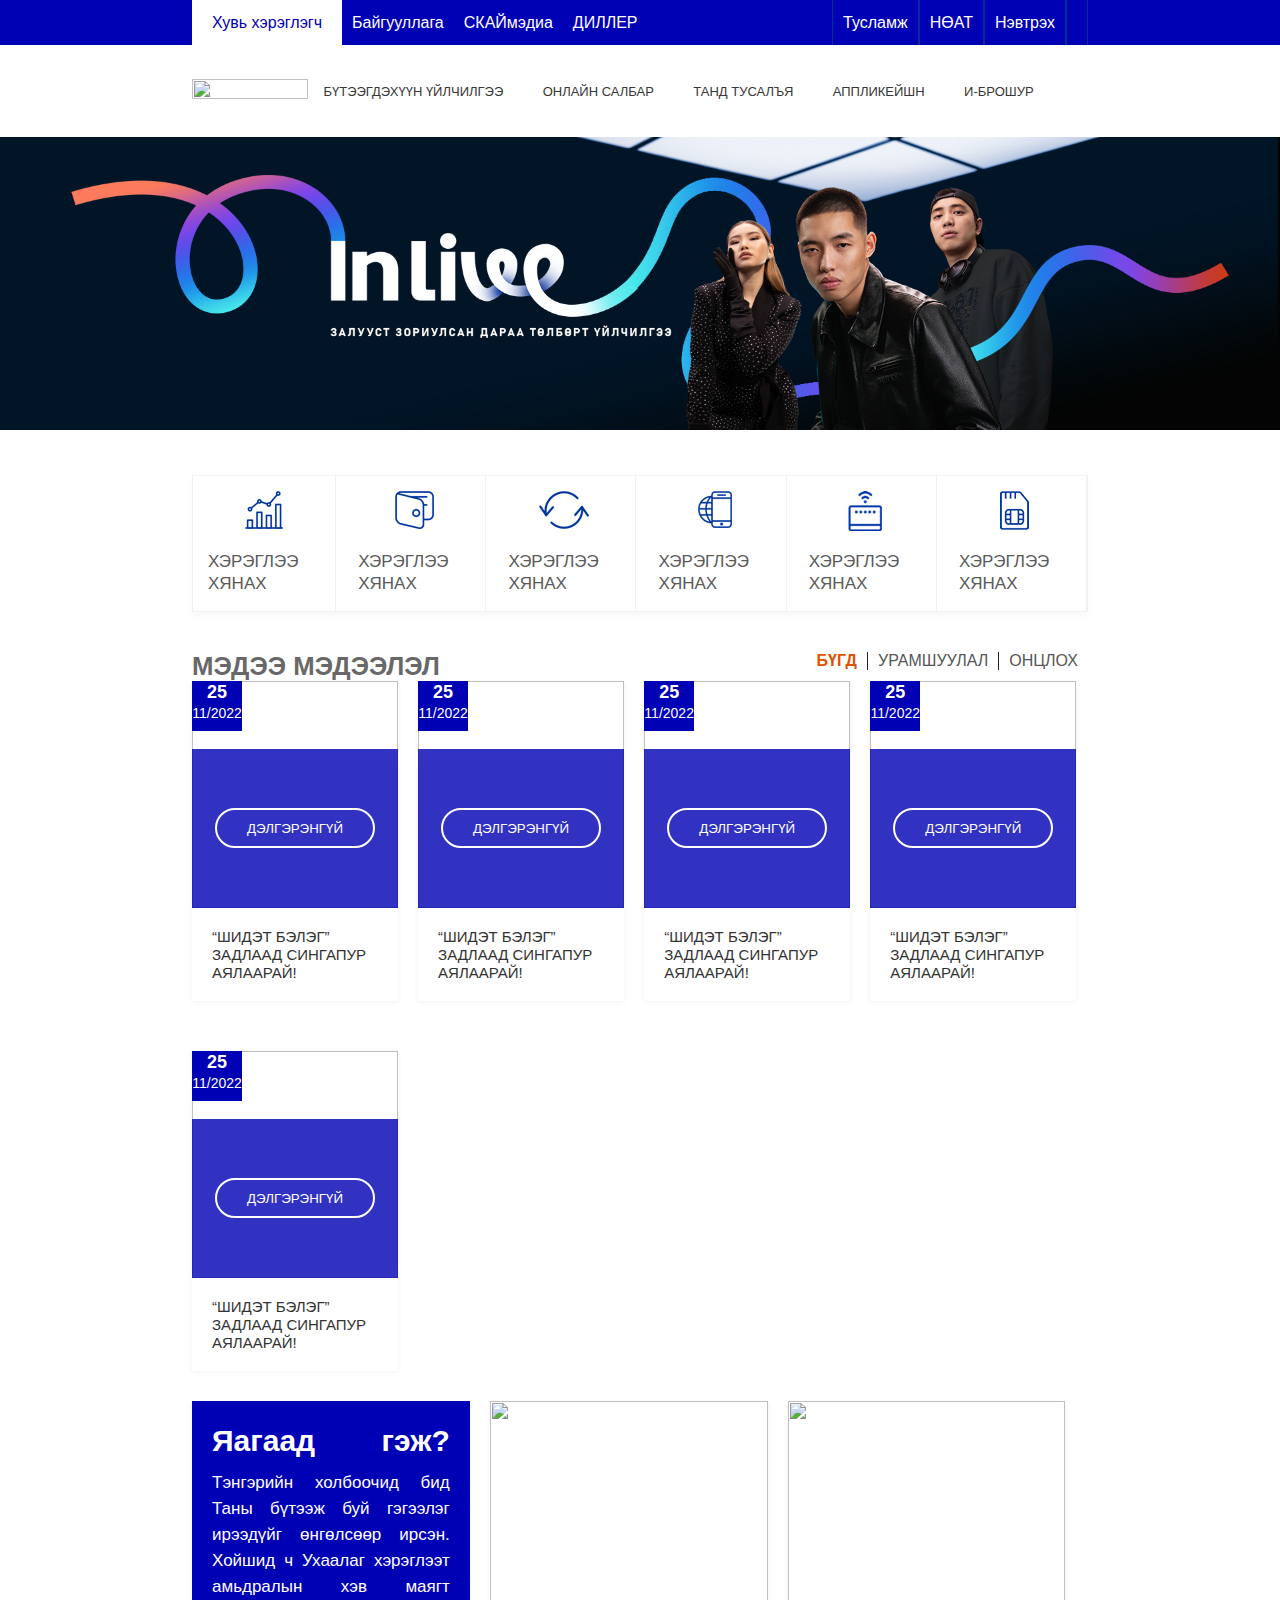
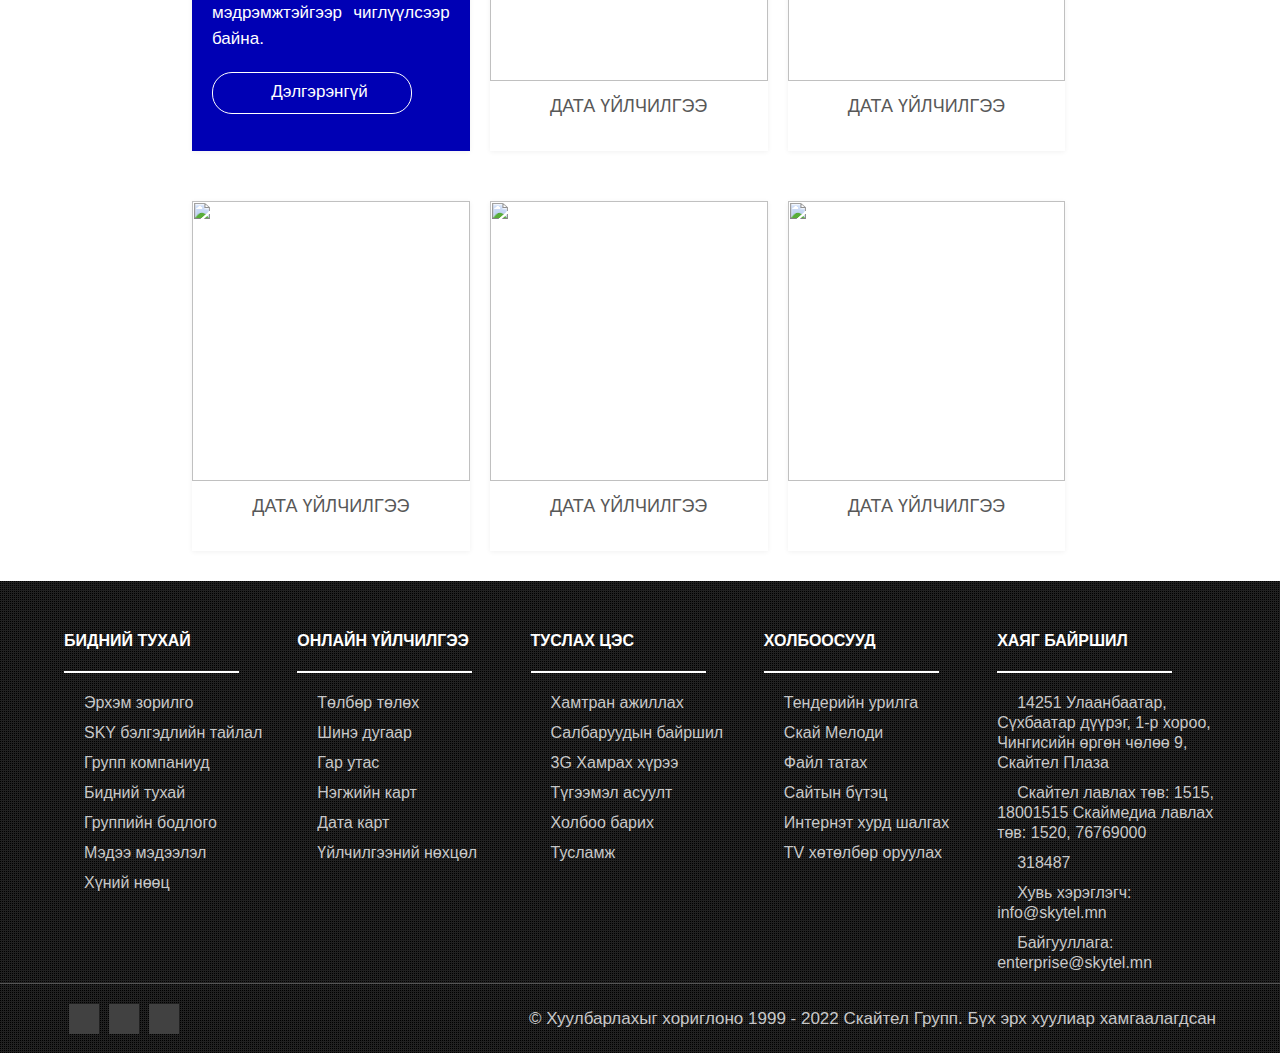
==== commit 5894524d: "btn" ====
--- a/index.html
+++ b/index.html
@@ -394,7 +394,11 @@
                 <div class="new-item-block">
                     <div class="block-img">
                         <img src="https://skytel.mn/uploads/news/dbb414e7aba9a69375f9ca0bad389f07cb7af97f.jpg" alt="">
-                        <div class="linner"></div>
+                        <div class="linner">
+                          <div class="btn-1">
+                              <button>Дэлгэрэнгүй</button>  
+                          </div>
+                        </div>
                         <div class="caption-left-top">
                             <h4>25</h4>
                             <span>11/2022</span>
@@ -409,7 +413,11 @@
                 <div class="new-item-block">
                     <div class="block-img">
                         <img src="https://skytel.mn/uploads/news/dbb414e7aba9a69375f9ca0bad389f07cb7af97f.jpg" alt="">
-                        <div class="linner"></div>
+                        <div class="linner">
+                          <div class="btn-1">
+                            <button>Дэлгэрэнгүй</button>  
+                        </div>
+                        </div>
                         <div class="caption-left-top">
                             <h4>25</h4>
                             <span>11/2022</span>
@@ -424,7 +432,11 @@
                 <div class="new-item-block">
                     <div class="block-img">
                         <img src="https://skytel.mn/uploads/news/dbb414e7aba9a69375f9ca0bad389f07cb7af97f.jpg" alt="">
-                        <div class="linner"></div>
+                        <div class="linner">
+                          <div class="btn-1">
+                            <button>Дэлгэрэнгүй</button>  
+                        </div>
+                        </div>
                         <div class="caption-left-top">
                             <h4>25</h4>
                             <span>11/2022</span>
@@ -439,7 +451,11 @@
                 <div class="new-item-block">
                     <div class="block-img">
                         <img src="https://skytel.mn/uploads/news/dbb414e7aba9a69375f9ca0bad389f07cb7af97f.jpg" alt="">
-                        <div class="linner"></div>
+                        <div class="linner">
+                          <div class="btn-1">
+                            <button>Дэлгэрэнгүй</button>  
+                        </div>
+                        </div>
                         <div class="caption-left-top">
                             <h4>25</h4>
                             <span>11/2022</span>
@@ -454,7 +470,11 @@
                 <div class="new-item-block">
                     <div class="block-img">
                         <img src="https://skytel.mn/uploads/news/dbb414e7aba9a69375f9ca0bad389f07cb7af97f.jpg" alt="">
-                        <div class="linner"></div>
+                        <div class="linner">
+                          <div class="btn-1">
+                            <button>Дэлгэрэнгүй</button>
+                          </div>
+                        </div>
                         <div class="caption-left-top">
                             <h4>25</h4>
                             <span>11/2022</span>
--- a/sytle.css
+++ b/sytle.css
@@ -370,12 +370,37 @@
 main .main-new-content .new-item-block .block-img .linner {
   width: 100%;
   height: 70%;
-  visibility: hidden;
+  /* visibility: hidden; */
   background: #0000b4;
   position: absolute;
   bottom: 0;
   transition: ease-in-out 0.2s;
   opacity: 0.8;
+}
+main .main-new-content .new-item-block .block-img .linner .btn-1 {
+  display: flex;
+  justify-content: center;
+  align-items: center;
+  width: 100%;
+  cursor: pointer;
+  height: 100%;
+}
+main .main-new-content .new-item-block .block-img .linner .btn-1 button {
+  width: 160px;
+  border-radius: 20px;
+  background-color: #0000b4;
+  border: 2px solid #fff;
+  color: #fff;
+  cursor: pointer;
+  outline: none;
+  transition: all 0.3s;
+  text-transform: uppercase;
+  height: 40px;
+}
+main .main-new-content .new-item-block .block-img .linner .btn-1 button:hover {
+  background: #fff;
+  color: #0000b4;
+  transition: all 0.3s;
 }
 main .main-new-content .new-item-block .block-img .caption-left-top {
   width: 50px;
